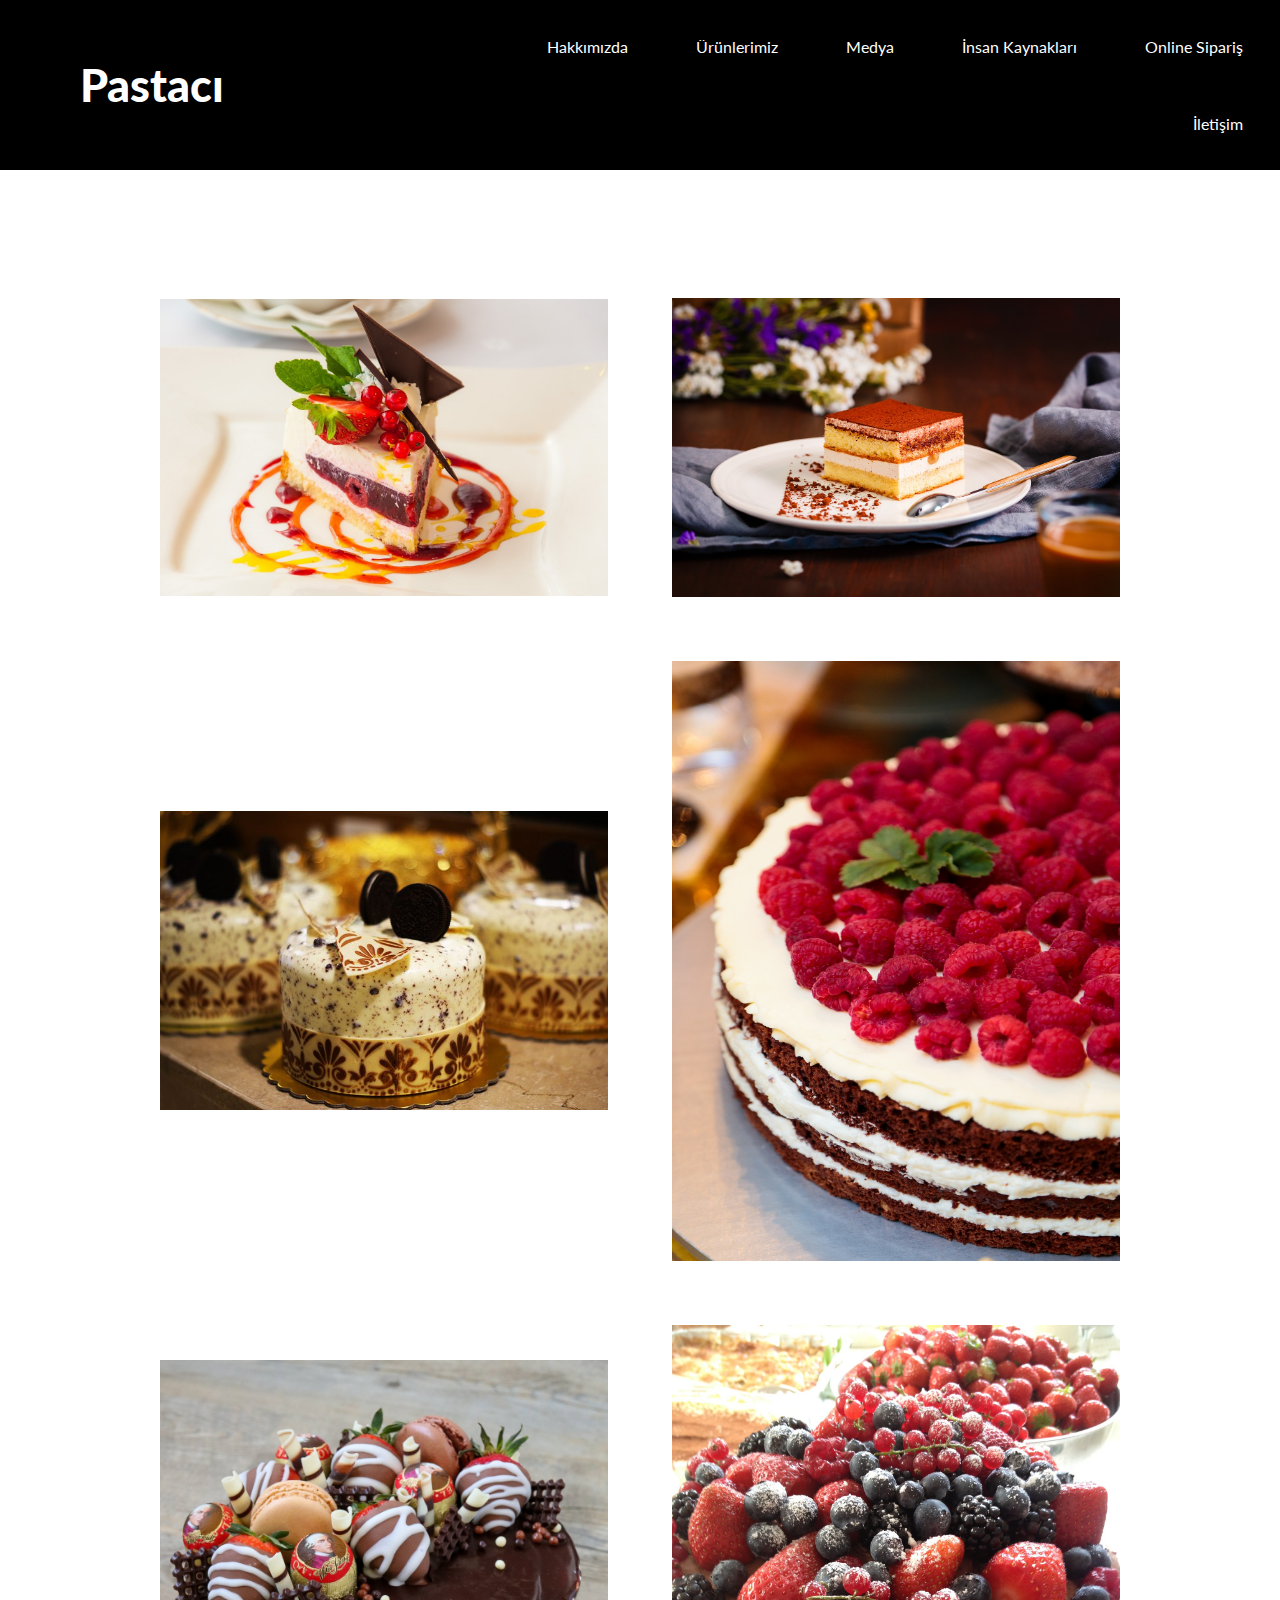
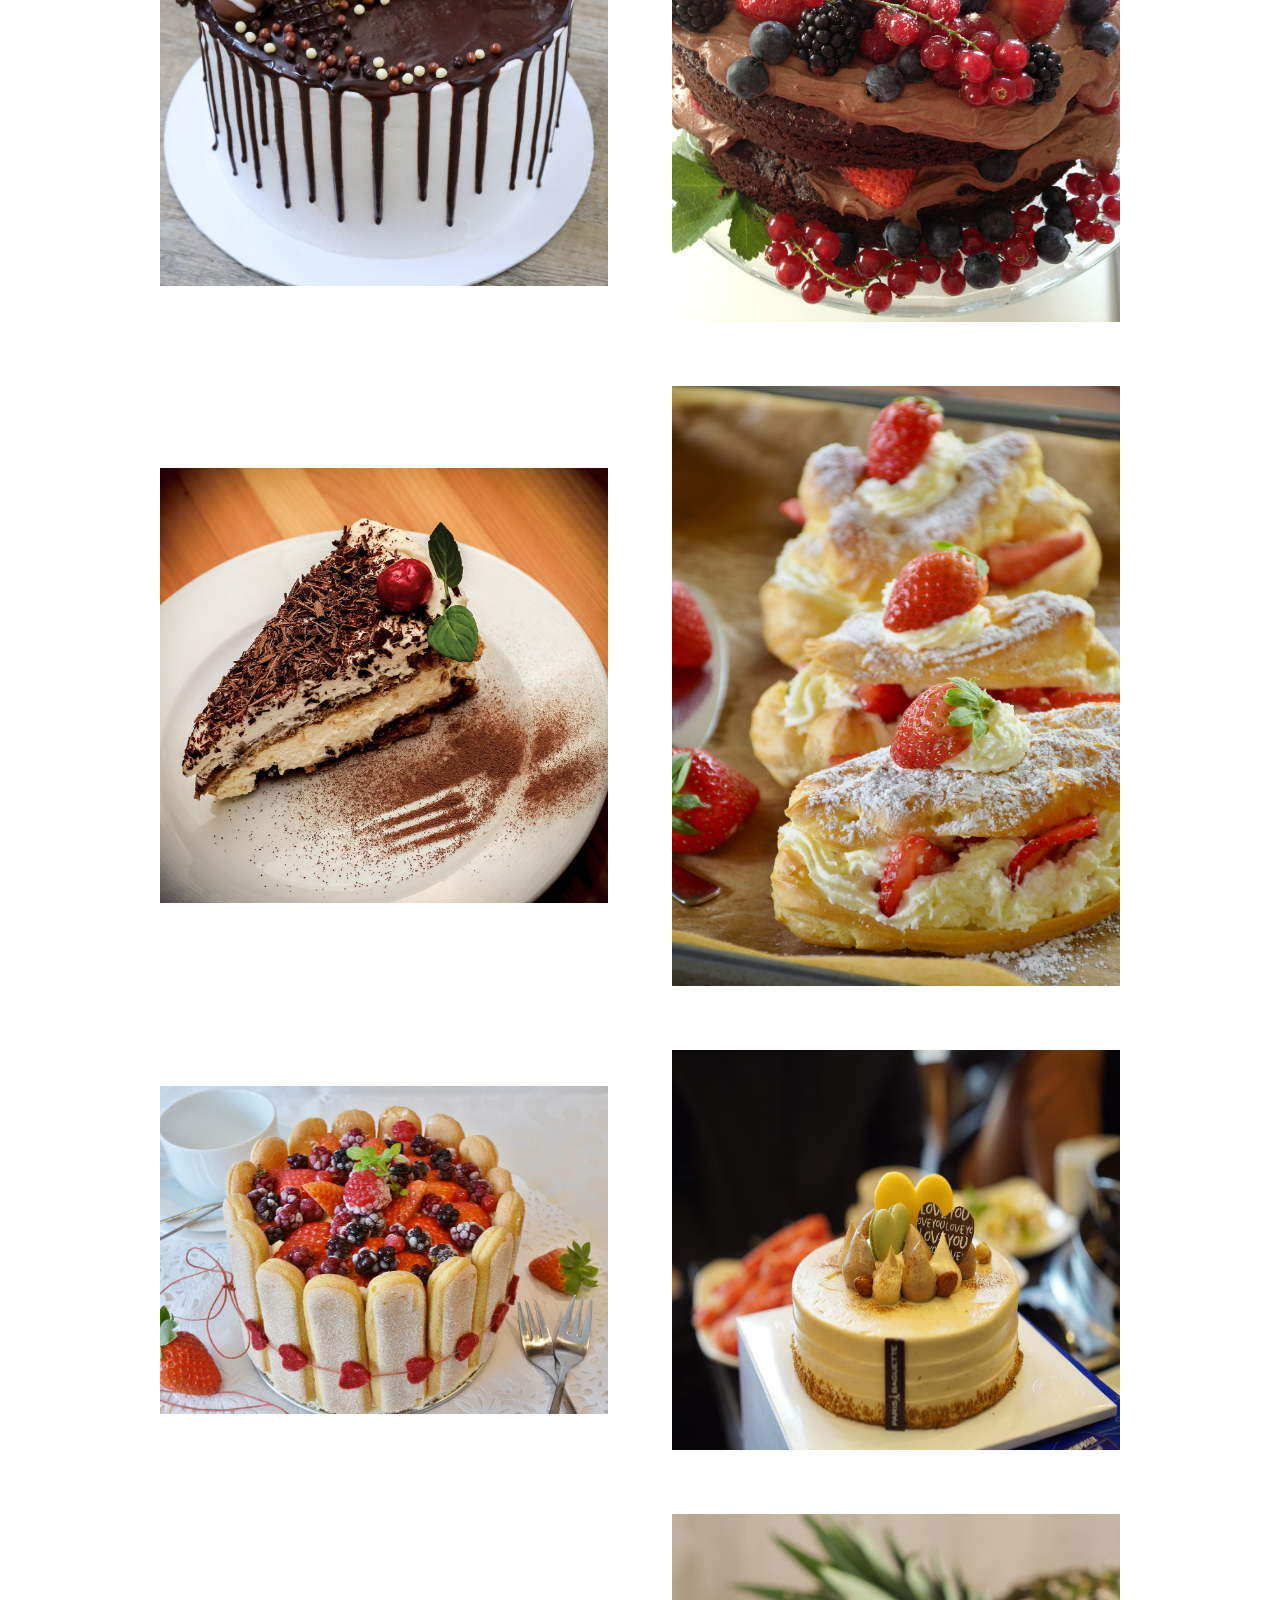
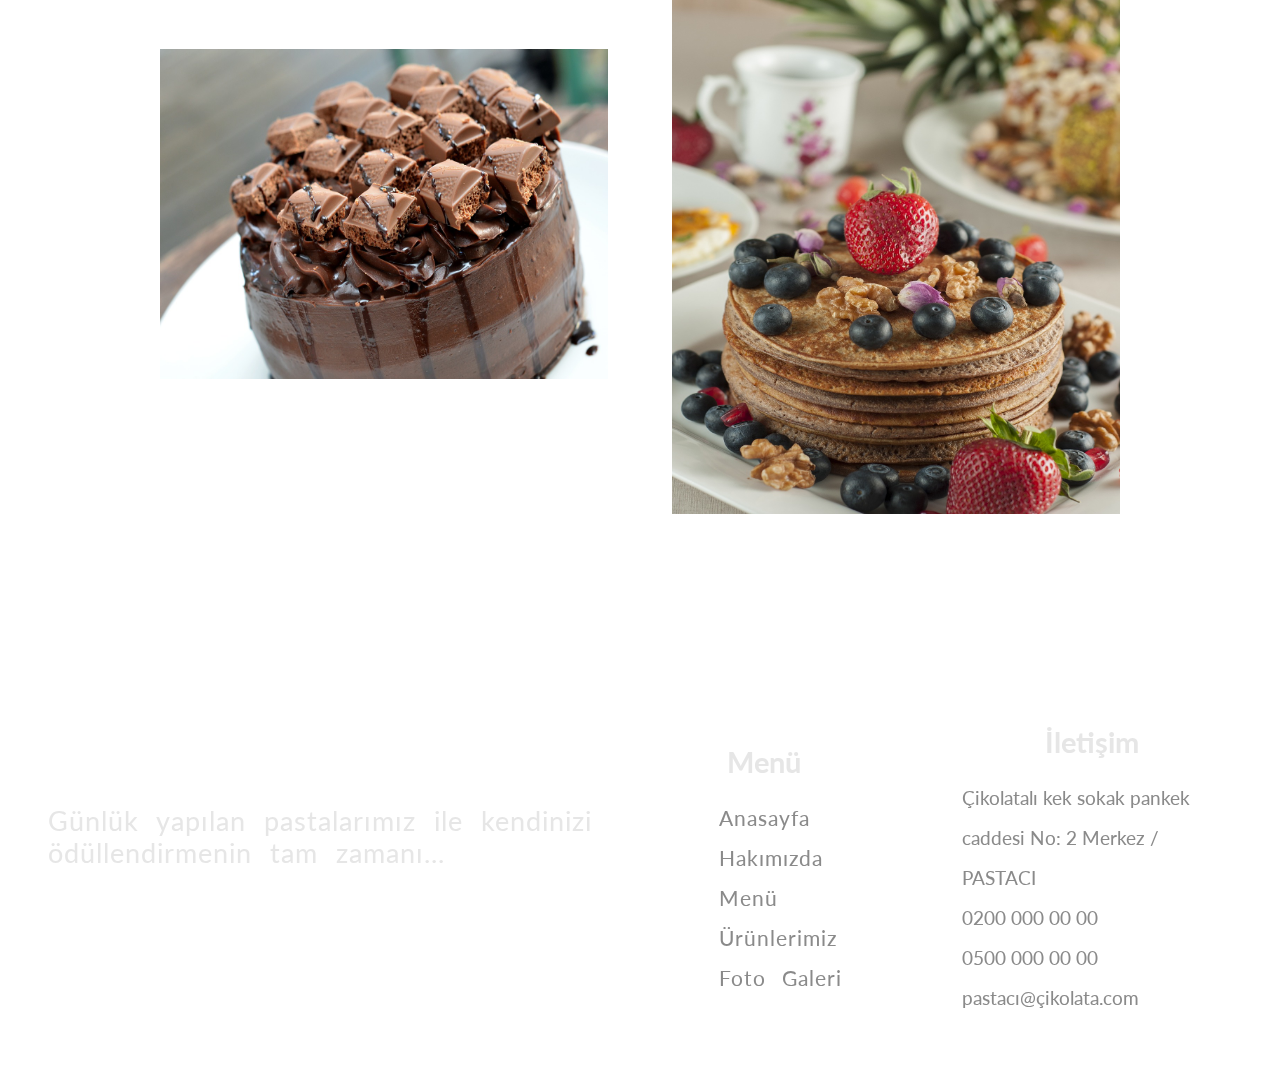
==== pastacı/index.html @ b0580503 "add pastacı" ====
<!DOCTYPE html>
<html lang="en">
<head>
    <meta charset="UTF-8">
    <meta name="viewport" content="width=device-width, initial-scale=1.0">
    <title>Pastacı</title>
    <link rel="stylesheet" href="https://cdnjs.cloudflare.com/ajax/libs/font-awesome/6.5.1/css/all.min.css" integrity="sha512-DTOQO9RWCH3ppGqcWaEA1BIZOC6xxalwEsw9c2QQeAIftl+Vegovlnee1c9QX4TctnWMn13TZye+giMm8e2LwA==" crossorigin="anonymous" referrerpolicy="no-referrer" />
    <link rel="preconnect" href="https://fonts.googleapis.com">
<link rel="preconnect" href="https://fonts.gstatic.com" crossorigin>
<link href="https://fonts.googleapis.com/css2?family=Lato:wght@400;900&display=swap" rel="stylesheet">
    <link rel="stylesheet" href="style.css">
</head>
<body>
    <div class="container">
        <header>
            <div class="logo">
                <p>Pastacı</p>
            </div>

            <nav>
                <div class="tab">
                    <a href="">Hakkımızda</a>
                </div>
                <div class="tab">
                    <a class="tab-label" href="">Ürünlerimiz</a>
                    <ul class="tab-content">
                        <li>Pastalar</li>
                        <li>Tatlılar</li>
                        <li>Çikolatalar</li>
                        <li>Simit ve Poğaçalar</li>
                    </ul>
                </div>
                <div class="tab">
                    <a href="">Medya</a>
                    <ul class="tab-content">
                        <li>Foto Galeri</li>
                        <li>Medyada Biz</li>
                    </ul>
                </div>
                <div class="tab">
                    <a class="tab-label" href="">İnsan Kaynakları</a>
                        <ul class="tab-content">
                            <li>İK Politikamız</li>
                            <li>İş Başvuru</li>
                        </ul>
                </div>
                <div class="tab">
                    <a href="">Online Sipariş</a>
                </div>
                <div class="tab">
                    <a href="">İletişim</a>
                </div>
            </nav>
            
        </header>
        <main>
            <div class="image-container">
                <img class="image" src="./images/the-cake-427920_1280.jpg" 
                alt="">
                <div class="text">Online Sipariş</div>
                <img class="image-1" src="./images/tiramisu-2897900_1280.jpg" alt="">
                <div class="text-1">Online Sipariş</div>
                <img class="image-2" src="./images/134a.jpg" alt="">
                <div class="text-2">Online Sipariş</div>
                <img class="image-3" src="./images/cake-4006761_1920.jpg" alt="">
                <div class="text-3">Online Sipariş</div>
                <img class="image-4" src="./images/cake-6329183_1280.jpg" alt="">
                <div class="text-4">Online Sipariş</div>
                <img class="image-5" src="./images/chocolate-cake-2123854_1920.jpg" alt="">
                <div class="text-5">Online Sipariş</div>
                <img class="image-6" src="./images/dessert-3330996_1280.jpg" alt="">
                <div class="text-6">Online Sipariş</div>
                <img class="image-7" src="./images/eclair-3366437_1920.jpg" alt="">
                <div class="text-7">Online Sipariş</div>
                <img class="image-8" src="./images/strawberrycake-3140025_1280.jpg" alt="">
                <div class="text-8">Online Sipariş</div>
                <img style="height: 400px;" class="image-9" src="./images/party-681660_1280.jpg" alt="">
                <div class="text-9">Online Sipariş</div>
                <img style="height: 330px;" class="image-10" src="./images/sweets-4367937_1280.jpg" alt="">
                <div class="text-10">Online Sipariş</div>
                <img class="image-11" src="./images/pancake-2764589_1920.jpg" alt="">
                <div class="text-11">Online Sipariş</div>
            </div>
        </main>
        <footer>
            <div class="footer">
                <div class="image-footer"></div>
                <div class="footer_container-1">
                <div class="footer-container-1 f-c">
                    <p>Günlük yapılan pastalarımız ile kendinizi ödüllendirmenin tam zamanı...</p>

                    <div>
                        <i class="fa-brands fa-facebook"></i>
                        <i class="fa-brands fa-instagram"></i>
                    </div>
                </div>
                <div class="footer-container-2 f-c">
                    <h4>Menü</h4>
                    <div class="footer-2-nav">
                        <a href="">Anasayfa</a>
                        <a href="">Hakımızda</a>
                        <a href="">Menü</a>
                        <a href="">Ürünlerimiz</a>
                        <a href="">Foto Galeri</a>
                    </div>
                </div>
                <div class="footer-container-3 f-c">
                    <h4 >İletişim</h4>

                    <div class="footer-iletişim">
                        <div>
                            <i class="fa-solid fa-location-pin"></i>
                            <p>Çikolatalı kek sokak pankek caddesi No: 2 Merkez / PASTACI</p>
                        </div>
                        <div>
                            <i class="fa-solid fa-phone"></i>
                            <p>0200 000 00 00</p>
                        </div>
                        <div>
                            <i class="fa-brands fa-whatsapp"></i>
                            <p>0500 000 00 00</p>
                        </div>
                        <div>
                            <i class="fa-solid fa-envelope"></i>
                            <p>pastacı@çikolata.com</p>
                        </div>
                    </div>
                </div>
                </div>

                <div class="footer_container-2">
                <p>© 2024 Pastacı by Seda | Tüm Hakları Saklıdır.</p>
                </div>
            </div>
            
            
        </footer>
    </div>
</body>
</html>
---- pastacı/style.css ----
* {
    margin: 0;
    padding: 0;
    box-sizing: border-box;
    font-family: 'Lato', sans-serif;
}

/*! HEADER */

header {
    width: 100vw;
    min-height: 70px;
    max-height: 200px;
    background-color: black;
    padding: 2rem;
    color: white;
    display: flex;
    gap: 10rem;
    justify-content: center;
    align-items: center;
    flex-wrap: wrap;
}

nav {
    flex: 1;
    position: relative;
    display: flex;
    justify-content: flex-end;
    flex-wrap: wrap;
    gap: 3rem;
    align-self: flex-end;
    width: 80%;
}

nav a {
    color: white;
    text-decoration: none;
}

.logo {
    margin-left: 3rem;
    font-size: 45px;
    font-weight: 900;
    width: 20%;
}
.tab {
    /* border: 1px solid red; */
    position: relative;
    margin: 5px;
}

.tab-label {
    padding: 10px;
    position: relative;
}

.tab-content {
    opacity: 0;
    position: absolute;
    top: 30px;
    left: 0;
    width: 200%;
    padding: 10px;
    box-shadow: 1px 1px 2px white;
    background-color: white;
    list-style: none;
    line-height: 2rem;
    color: black;
    border: 1px solid rgba(0, 0, 0, 0.103);
}
.tab-content li{
    cursor: pointer;
}

.tab:hover .tab-content {
    opacity: 1;
    transition: opacity 1s ease-in-out;
}

/*! MAİN*/
.image-container {
    display: flex;
    align-items: center;
    justify-content: center;
    gap: 4rem;
    flex-wrap: wrap;
    padding: 8rem 5rem;
    width: 100vw;
    position: relative;
    height: auto;
}

.text{
    position: absolute;
    font-size: 1.5rem;
    top: 15rem;
    left: 12rem;
    opacity: 0;
}
.text-1{
    position: absolute;
    font-size: 1.5rem;
    top: 15rem;
    right: 40rem;
    opacity: 0;
}
.text-2{
    position: absolute;
    font-size: 1.5rem;
    top: 15rem;
    right: 12rem;
    opacity: 0;
}
.text-3{
    position: absolute;
    font-size: 1.5rem;
    top: 45rem;
    left: 13rem;
    opacity: 0;
}
.text-4{
    position: absolute;
    font-size: 1.5rem;
    top: 45rem;
    left: 40rem;
    opacity: 0;
}
.text-5{
    position: absolute;
    font-size: 1.5rem;
    top: 45rem;
    right: 12rem;
    opacity: 0;
}
.text-6{
    position: absolute;
    font-size: 1.5rem;
    top: 85rem;
    left: 13rem;
    opacity: 0;
}
.text-7{
    position: absolute;
    font-size: 1.5rem;
    top: 85rem;
    right: 40rem;
    opacity: 0;
}
.text-8{
    position: absolute;
    font-size: 1.5rem;
    top: 85rem;
    right: 12rem;
    opacity: 0;
}
.text-9{
    position: absolute;
    font-size: 1.5rem;
    top: 122rem;
    left: 12rem;
    opacity: 0;
}
.text-10{
    position: absolute;
    font-size: 1.5rem;
    top: 123rem;
    left: 41rem;
    opacity: 0;
}
.text-11{
    position: absolute;
    font-size: 1.5rem;
    top: 124rem;
    right: 12rem;
    opacity: 0;
}

.image-container img:hover + .text,
.image-container img:hover + .text-1,
.image-container img:hover + .text-2,
.image-container img:hover + .text-3,
.image-container img:hover + .text-4,
.image-container img:hover + .text-5,
.image-container img:hover + .text-6,
.image-container img:hover + .text-7,
.image-container img:hover + .text-8,
.image-container img:hover + .text-9,
.image-container img:hover + .text-10,
.image-container img:hover + .text-11 {
    opacity: 1;
    color: white;
}


.image-container img {
    min-width: 30%;
    max-width: 40%;
    min-height: 100px;
    max-height: 600px;
    object-fit: content;
    flex: 1;
    transition: filter 0.5s ease-in-out;
    cursor: pointer;
}


.image-container img:hover {
    filter: brightness(20%) grayscale(100%);
    transform: rotate(360deg);
}


/*! FOOTER */

.footer{
    /* max-width: 100vw; */
    width: 100vw;
    line-height: 1.5rem;
    max-height: 500px;
    position: relative;
    color: white;
    display: flex;
    flex-direction: column;
    justify-content: center;
    gap: 4rem;
    padding:2rem;
    flex-wrap: wrap;

}
.image-footer{
    position: absolute;
    height: 100%;
    width: 100%;
    top: 0;
    left: 0;
    background-image: url(./images/chocolate-cake-2872128_1280.jpg);
    background-position: center;
    background-repeat: no-repeat;
    background-size: cover;
    background-attachment: fixed;
    filter: grayscale(100%) brightness(20%);
    flex: 1;

}
.footer_container-1{
    display: flex;
    justify-content: space-around;
    filter: brightness(90%);
    margin-top: 2rem;
    flex: 1;
    
}
.f-c{
    flex: 1;
}
.footer-container-1{
    align-self: center;
    font-size: 1.7rem;
    display: flex;
    flex-direction: column;
    gap: 2rem;
    line-height: 2rem;
    padding: 1rem;
    letter-spacing: 1px;
    word-spacing: 10px;
    flex: 2;
}

.footer-container-1 i{
    margin-left: 1rem;
    font-size: 2rem;
    cursor: pointer;
}
.footer-container-2{
    padding: 1rem;
    display: flex;
    flex-direction: column;
    justify-content: center;
    align-items: center;
    gap: 2rem;
}
.footer-container-2 h4{
    margin-right: 2rem;
    font-size: 1.8rem;
    filter: brightness(100%);
}
.footer-2-nav{
    display: flex;
    flex-direction: column;
    align-items: center;
    justify-content: center;
    gap: 1rem;
    letter-spacing: 1px;
    word-spacing: 10px;
}
.footer-2-nav a{
    text-decoration: none;
    color: white;
    align-self: flex-start;
    font-size: 1.3rem;
    filter: brightness(60%);
}
.footer-container-3{
    display: flex;
    flex-direction: column;
    justify-content: center;
    align-items: center;
    gap: 1rem;
    padding: 1rem;
    font-size: 1.2rem;
    line-height: 2.5rem;
}
.footer-container-3 p{
    filter: brightness(60%);
    
}
.footer-container-3 h4{
    font-size: 1.8rem;

}

.footer-iletişim{
    display: flex;
    flex-direction: column;
}

.footer-iletişim div{
    display: flex;
    align-items: first baseline;
    gap: 10px;
}

.footer_container-2{
    filter: brightness(60%);
    padding-left: 3rem;
}
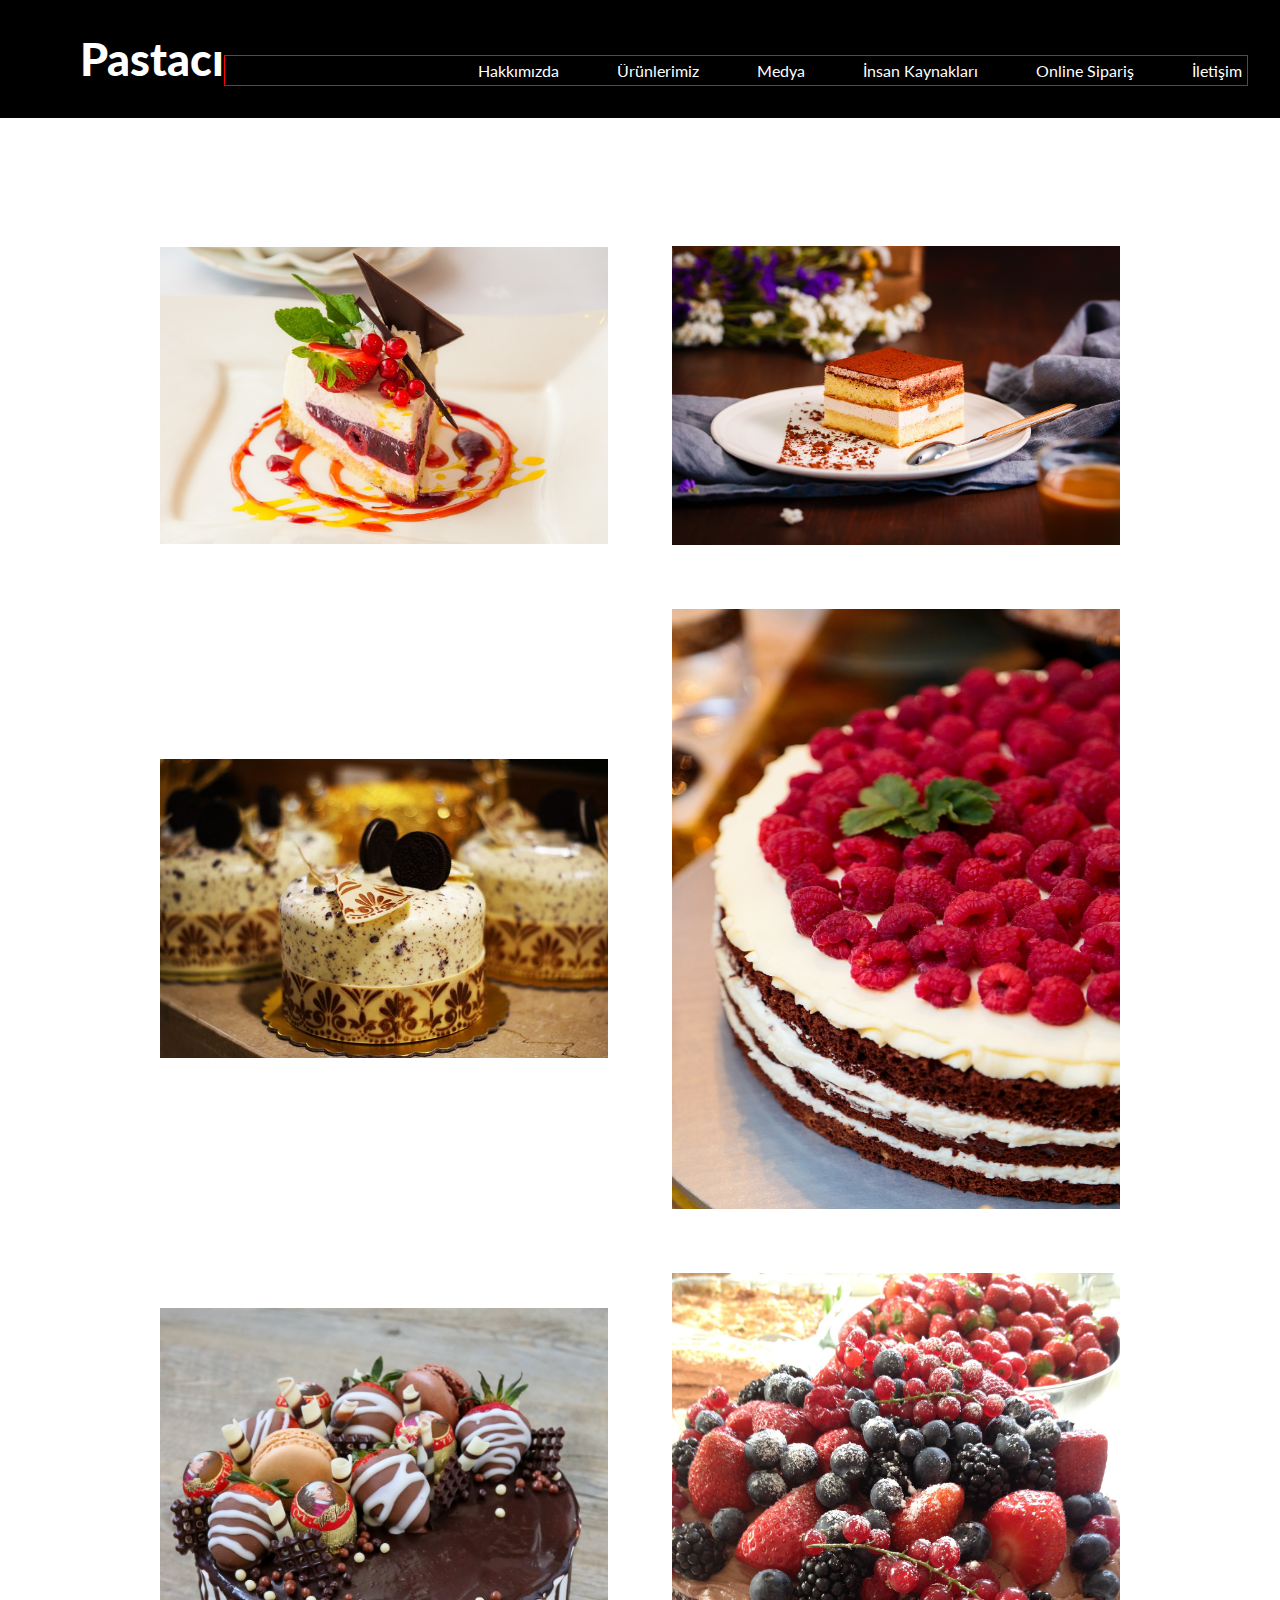
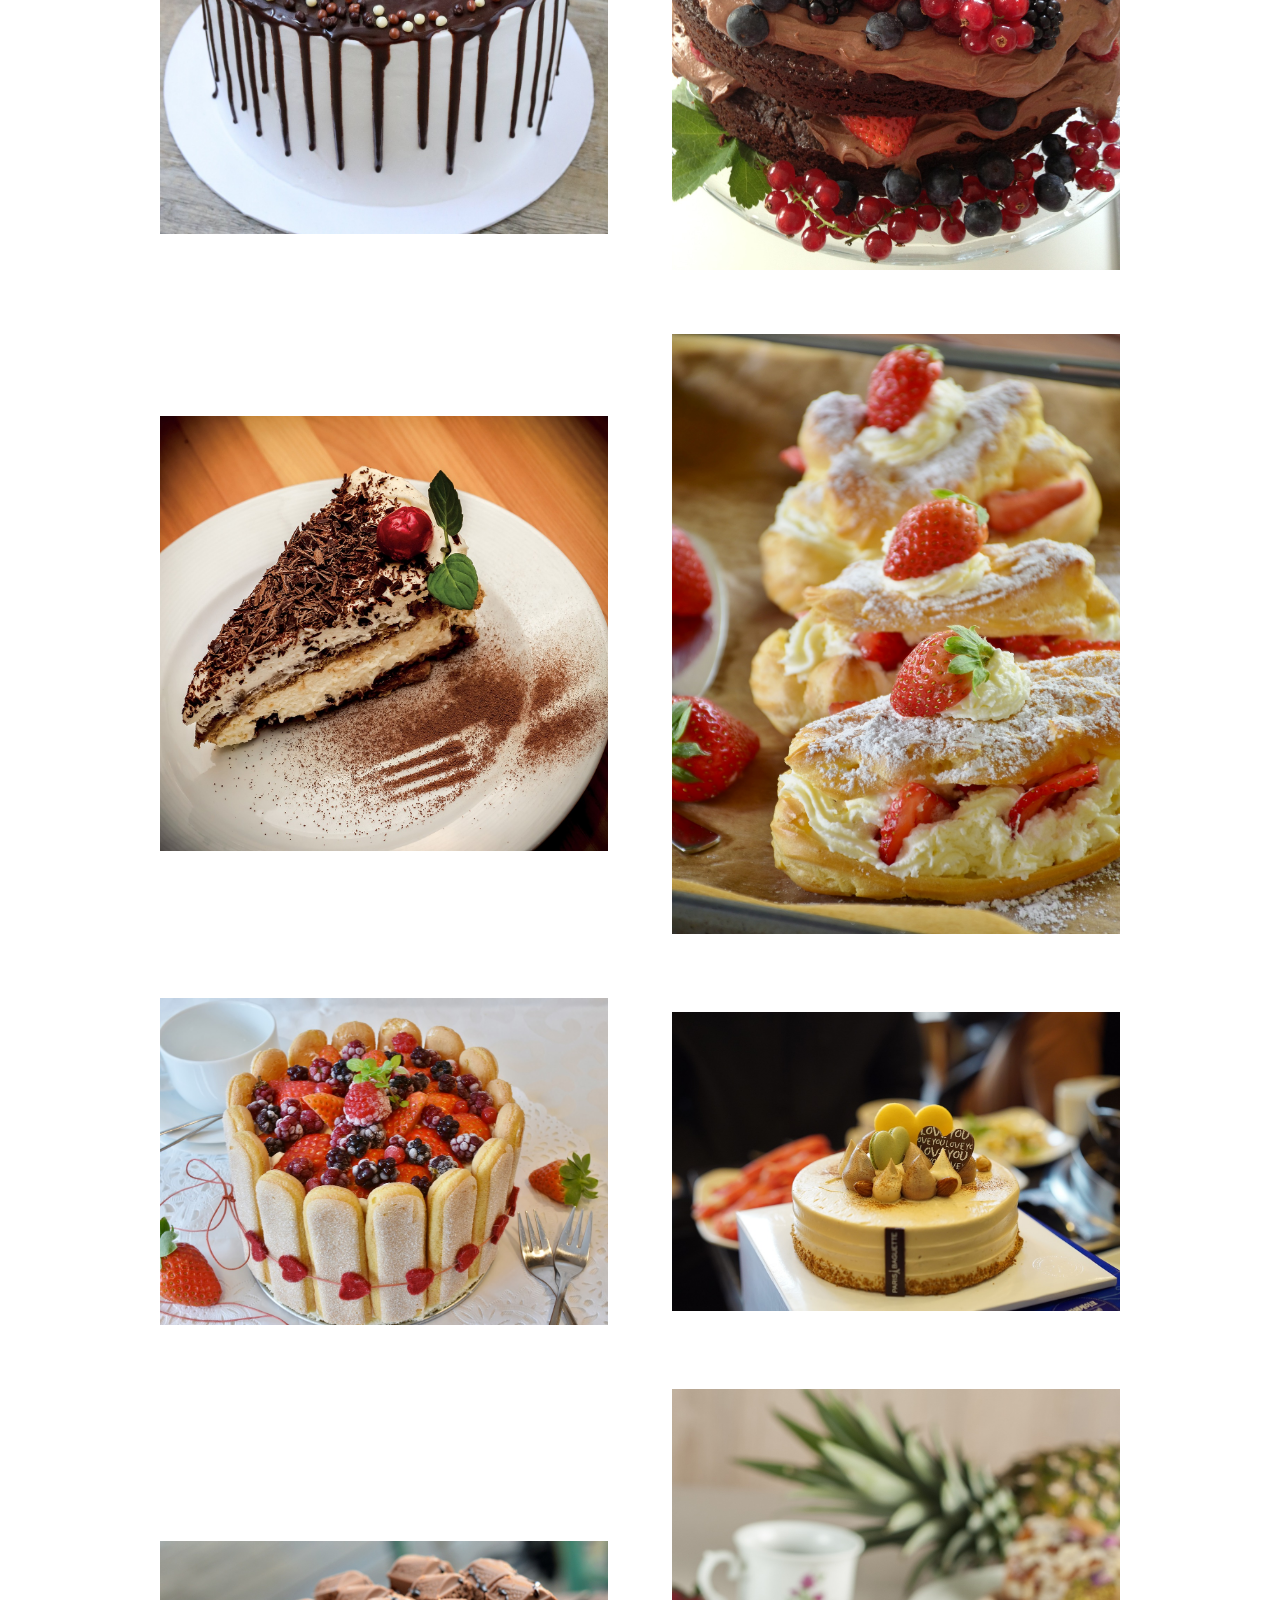
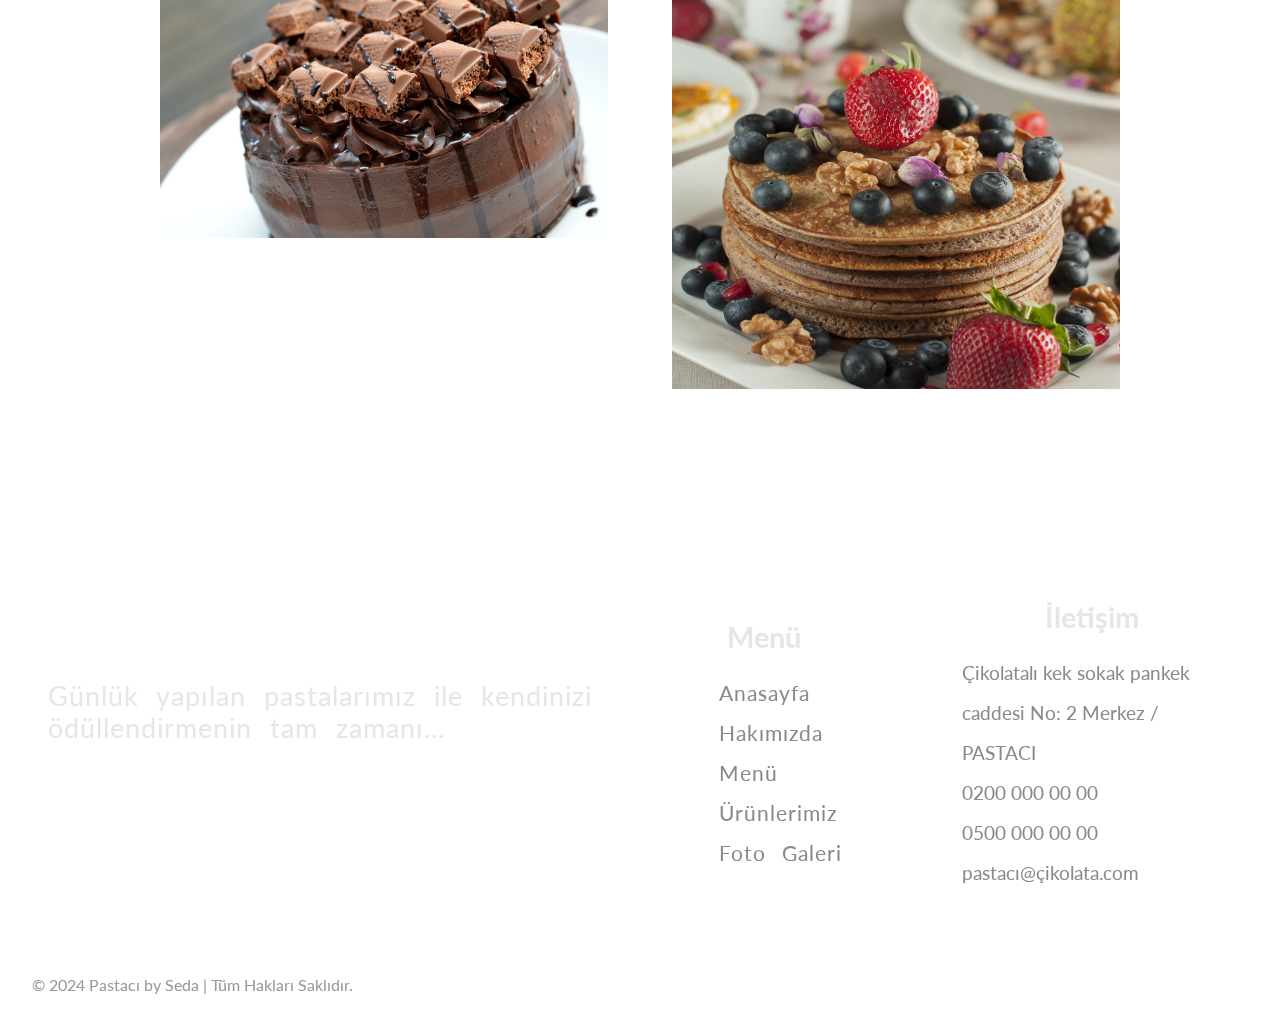
==== commit 8c14bd02: "some fixes" ====
--- a/pastacı/index.html
+++ b/pastacı/index.html
@@ -17,7 +17,7 @@
                 <p>Pastacı</p>
             </div>
 
-            <nav>
+            <nav class="navbar">
                 <div class="tab">
                     <a href="">Hakkımızda</a>
                 </div>
@@ -57,29 +57,17 @@
             <div class="image-container">
                 <img class="image" src="./images/the-cake-427920_1280.jpg" 
                 alt="">
-                <div class="text">Online Sipariş</div>
                 <img class="image-1" src="./images/tiramisu-2897900_1280.jpg" alt="">
-                <div class="text-1">Online Sipariş</div>
                 <img class="image-2" src="./images/134a.jpg" alt="">
-                <div class="text-2">Online Sipariş</div>
                 <img class="image-3" src="./images/cake-4006761_1920.jpg" alt="">
-                <div class="text-3">Online Sipariş</div>
                 <img class="image-4" src="./images/cake-6329183_1280.jpg" alt="">
-                <div class="text-4">Online Sipariş</div>
                 <img class="image-5" src="./images/chocolate-cake-2123854_1920.jpg" alt="">
-                <div class="text-5">Online Sipariş</div>
                 <img class="image-6" src="./images/dessert-3330996_1280.jpg" alt="">
-                <div class="text-6">Online Sipariş</div>
                 <img class="image-7" src="./images/eclair-3366437_1920.jpg" alt="">
-                <div class="text-7">Online Sipariş</div>
                 <img class="image-8" src="./images/strawberrycake-3140025_1280.jpg" alt="">
-                <div class="text-8">Online Sipariş</div>
-                <img style="height: 400px;" class="image-9" src="./images/party-681660_1280.jpg" alt="">
-                <div class="text-9">Online Sipariş</div>
-                <img style="height: 330px;" class="image-10" src="./images/sweets-4367937_1280.jpg" alt="">
-                <div class="text-10">Online Sipariş</div>
+                <img class="image-9" src="./images/party-681660_1280.jpg" alt="">
+                <img class="image-10" src="./images/sweets-4367937_1280.jpg" alt="">
                 <img class="image-11" src="./images/pancake-2764589_1920.jpg" alt="">
-                <div class="text-11">Online Sipariş</div>
             </div>
         </main>
         <footer>
@@ -132,8 +120,6 @@
                 <p>© 2024 Pastacı by Seda | Tüm Hakları Saklıdır.</p>
                 </div>
             </div>
-            
-            
         </footer>
     </div>
 </body>
--- a/pastacı/style.css
+++ b/pastacı/style.css
@@ -6,22 +6,20 @@
 }
 
 /*! HEADER */
-
-header {
-    width: 100vw;
-    min-height: 70px;
-    max-height: 200px;
+.container{
+    max-width: 1800px;
+    margin: auto;
+}
+header{
     background-color: black;
     padding: 2rem;
     color: white;
     display: flex;
-    gap: 10rem;
-    justify-content: center;
-    align-items: center;
-    flex-wrap: wrap;
-}
-
-nav {
+    align-items: center;
+}
+
+.navbar{
+    border: 1px solid red;
     flex: 1;
     position: relative;
     display: flex;
@@ -29,10 +27,9 @@
     flex-wrap: wrap;
     gap: 3rem;
     align-self: flex-end;
-    width: 80%;
-}
-
-nav a {
+}
+
+.navbar a{
     color: white;
     text-decoration: none;
 }
@@ -41,7 +38,6 @@
     margin-left: 3rem;
     font-size: 45px;
     font-weight: 900;
-    width: 20%;
 }
 .tab {
     /* border: 1px solid red; */
@@ -50,7 +46,7 @@
 }
 
 .tab-label {
-    padding: 10px;
+    /* padding: 10px; */
     position: relative;
 }
 
@@ -85,112 +81,9 @@
     gap: 4rem;
     flex-wrap: wrap;
     padding: 8rem 5rem;
-    width: 100vw;
     position: relative;
     height: auto;
 }
-
-.text{
-    position: absolute;
-    font-size: 1.5rem;
-    top: 15rem;
-    left: 12rem;
-    opacity: 0;
-}
-.text-1{
-    position: absolute;
-    font-size: 1.5rem;
-    top: 15rem;
-    right: 40rem;
-    opacity: 0;
-}
-.text-2{
-    position: absolute;
-    font-size: 1.5rem;
-    top: 15rem;
-    right: 12rem;
-    opacity: 0;
-}
-.text-3{
-    position: absolute;
-    font-size: 1.5rem;
-    top: 45rem;
-    left: 13rem;
-    opacity: 0;
-}
-.text-4{
-    position: absolute;
-    font-size: 1.5rem;
-    top: 45rem;
-    left: 40rem;
-    opacity: 0;
-}
-.text-5{
-    position: absolute;
-    font-size: 1.5rem;
-    top: 45rem;
-    right: 12rem;
-    opacity: 0;
-}
-.text-6{
-    position: absolute;
-    font-size: 1.5rem;
-    top: 85rem;
-    left: 13rem;
-    opacity: 0;
-}
-.text-7{
-    position: absolute;
-    font-size: 1.5rem;
-    top: 85rem;
-    right: 40rem;
-    opacity: 0;
-}
-.text-8{
-    position: absolute;
-    font-size: 1.5rem;
-    top: 85rem;
-    right: 12rem;
-    opacity: 0;
-}
-.text-9{
-    position: absolute;
-    font-size: 1.5rem;
-    top: 122rem;
-    left: 12rem;
-    opacity: 0;
-}
-.text-10{
-    position: absolute;
-    font-size: 1.5rem;
-    top: 123rem;
-    left: 41rem;
-    opacity: 0;
-}
-.text-11{
-    position: absolute;
-    font-size: 1.5rem;
-    top: 124rem;
-    right: 12rem;
-    opacity: 0;
-}
-
-.image-container img:hover + .text,
-.image-container img:hover + .text-1,
-.image-container img:hover + .text-2,
-.image-container img:hover + .text-3,
-.image-container img:hover + .text-4,
-.image-container img:hover + .text-5,
-.image-container img:hover + .text-6,
-.image-container img:hover + .text-7,
-.image-container img:hover + .text-8,
-.image-container img:hover + .text-9,
-.image-container img:hover + .text-10,
-.image-container img:hover + .text-11 {
-    opacity: 1;
-    color: white;
-}
-
 
 .image-container img {
     min-width: 30%;
@@ -214,9 +107,7 @@
 
 .footer{
     /* max-width: 100vw; */
-    width: 100vw;
     line-height: 1.5rem;
-    max-height: 500px;
     position: relative;
     color: white;
     display: flex;
@@ -224,7 +115,6 @@
     justify-content: center;
     gap: 4rem;
     padding:2rem;
-    flex-wrap: wrap;
 
 }
 .image-footer{
@@ -332,7 +222,81 @@
 
 .footer_container-2{
     filter: brightness(60%);
-    padding-left: 3rem;
-}
-
-
+    /* padding-left: 3rem; */
+}
+
+@media screen and (max-width:1279px) {
+    header{
+        flex-direction: column;
+    }
+    .navbar{
+        margin: auto;
+        font-size: 12px;
+        margin-top: 1rem;
+    }
+}
+
+@media screen and (max-width:768px) {
+    header{
+        flex-direction: row;
+        gap: 1rem;
+    }
+    .navbar{
+        flex-direction: column;
+        align-items: start;
+        margin-left: 0rem;
+        gap: 1rem;
+    }
+    .tab-content{
+        top: 0;
+        left: 6rem;
+    }
+    .logo{
+        flex: 1;
+        font-size: 70px;
+    }
+    .tab-content{
+        width: 130%;
+    }
+    .footer-container-1,.footer-container-3,.footer-2-nav a{
+        font-size: 1rem;
+    }
+    .footer-container-2 h4,.footer-container-3 h4{
+        font-size: 1.2rem;
+    }
+    .footer_container-2{
+        font-size: 12px;
+    }
+}
+
+@media screen and (max-width:570px) {
+    header{
+        flex-direction: column;
+    }
+    .navbar{
+        flex-direction: row;
+        justify-content: center;
+        align-items: center;
+        font-size: 10px;
+        margin: auto;
+    }
+    .logo{
+        font-size: 50px;
+    }
+    .tab-content{
+        width: 80px;
+    }
+    .footer-container-1,.footer-container-3,.footer-2-nav a{
+        font-size: 12px;
+    }
+    .footer-container-2 h4,.footer-container-3 h4{
+        font-size: 15px;
+    }
+    .footer-container-1 i{
+        font-size: 1.5rem;
+    }
+    .footer_container-2{
+        font-size: 9px;
+    }
+}
+
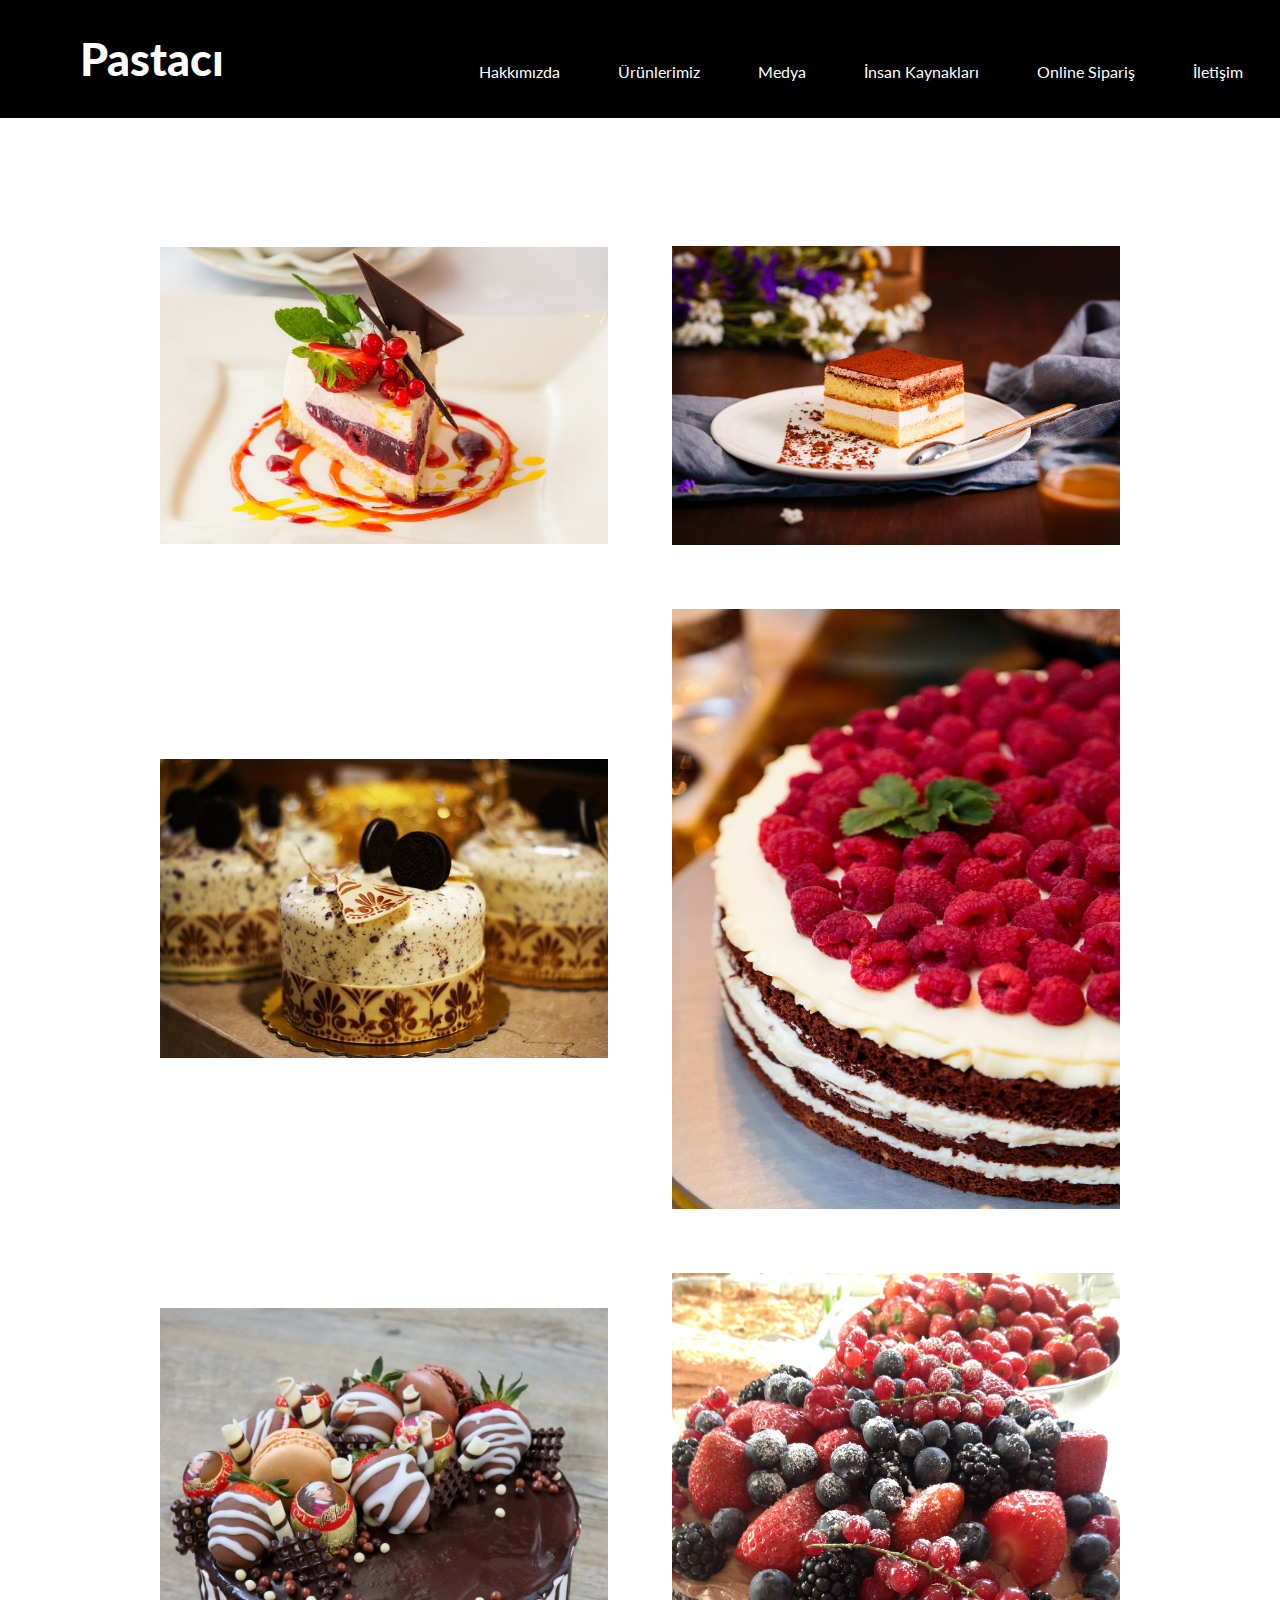
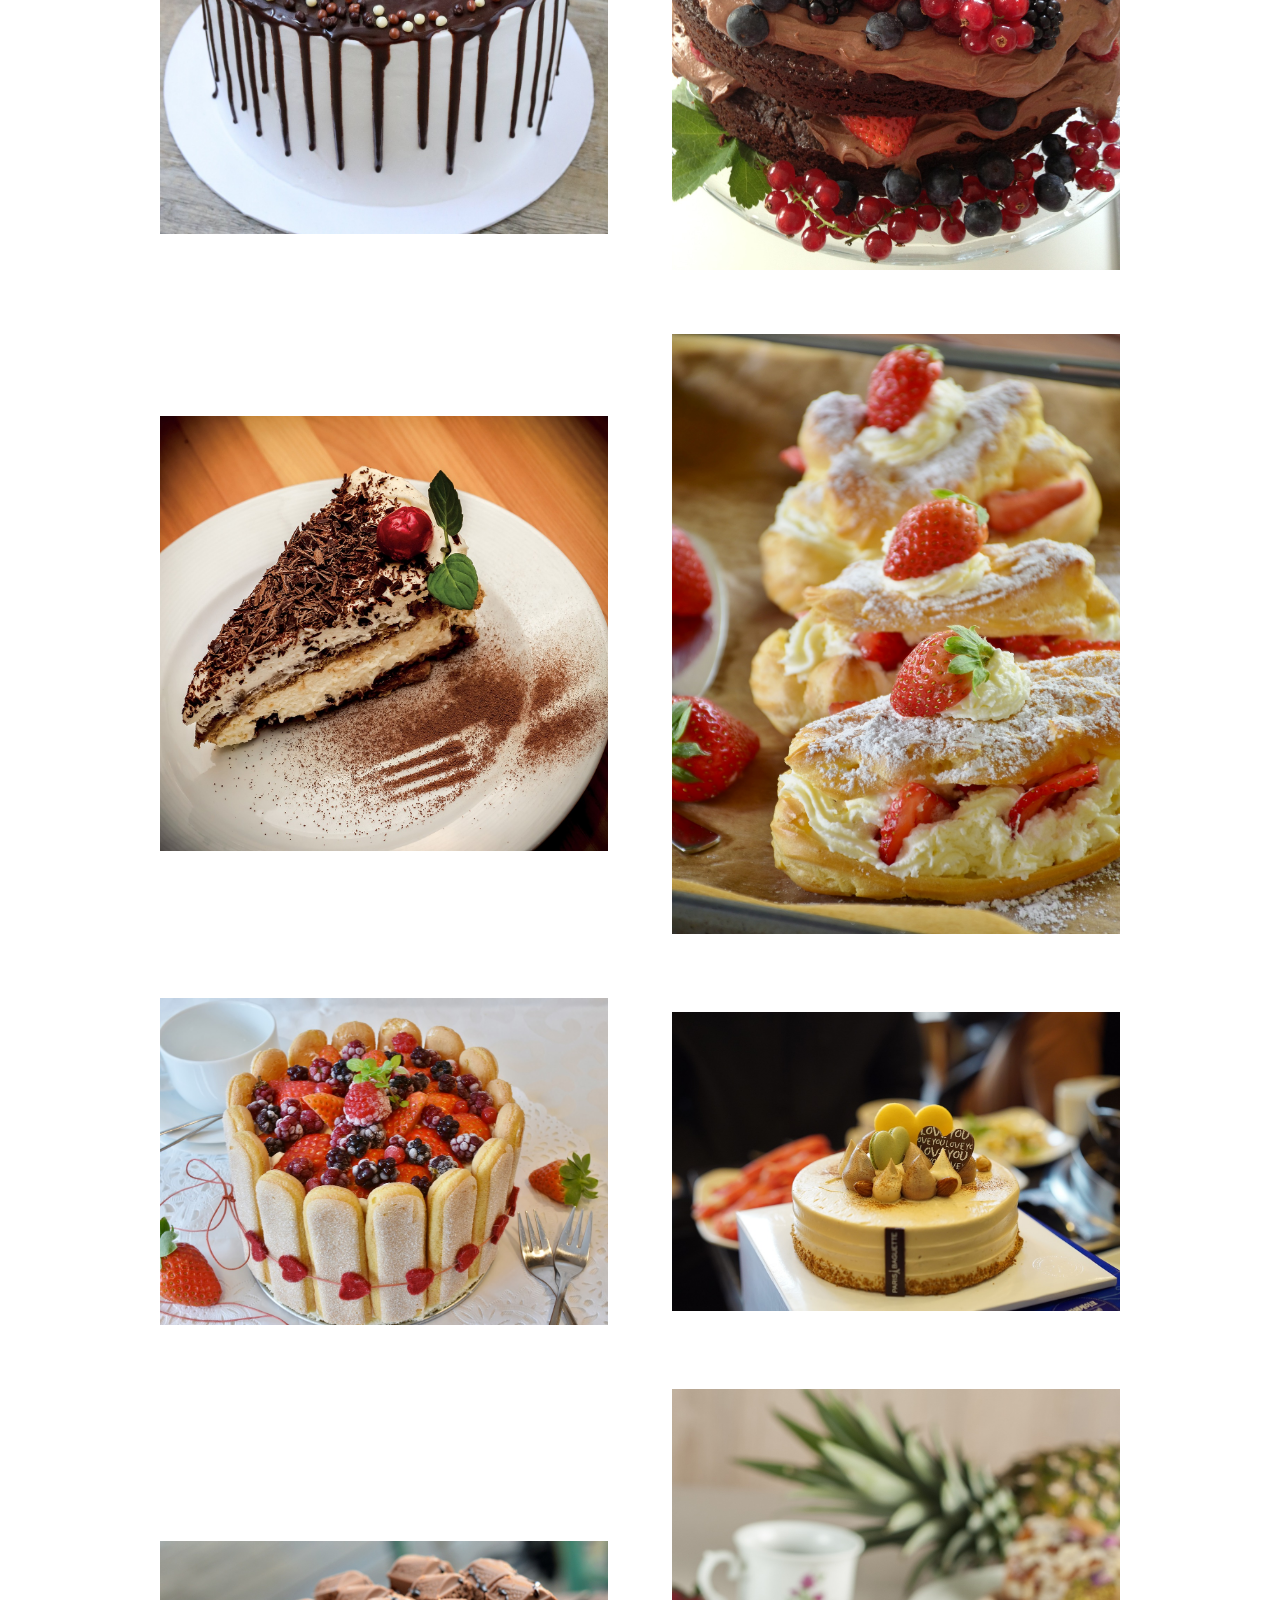
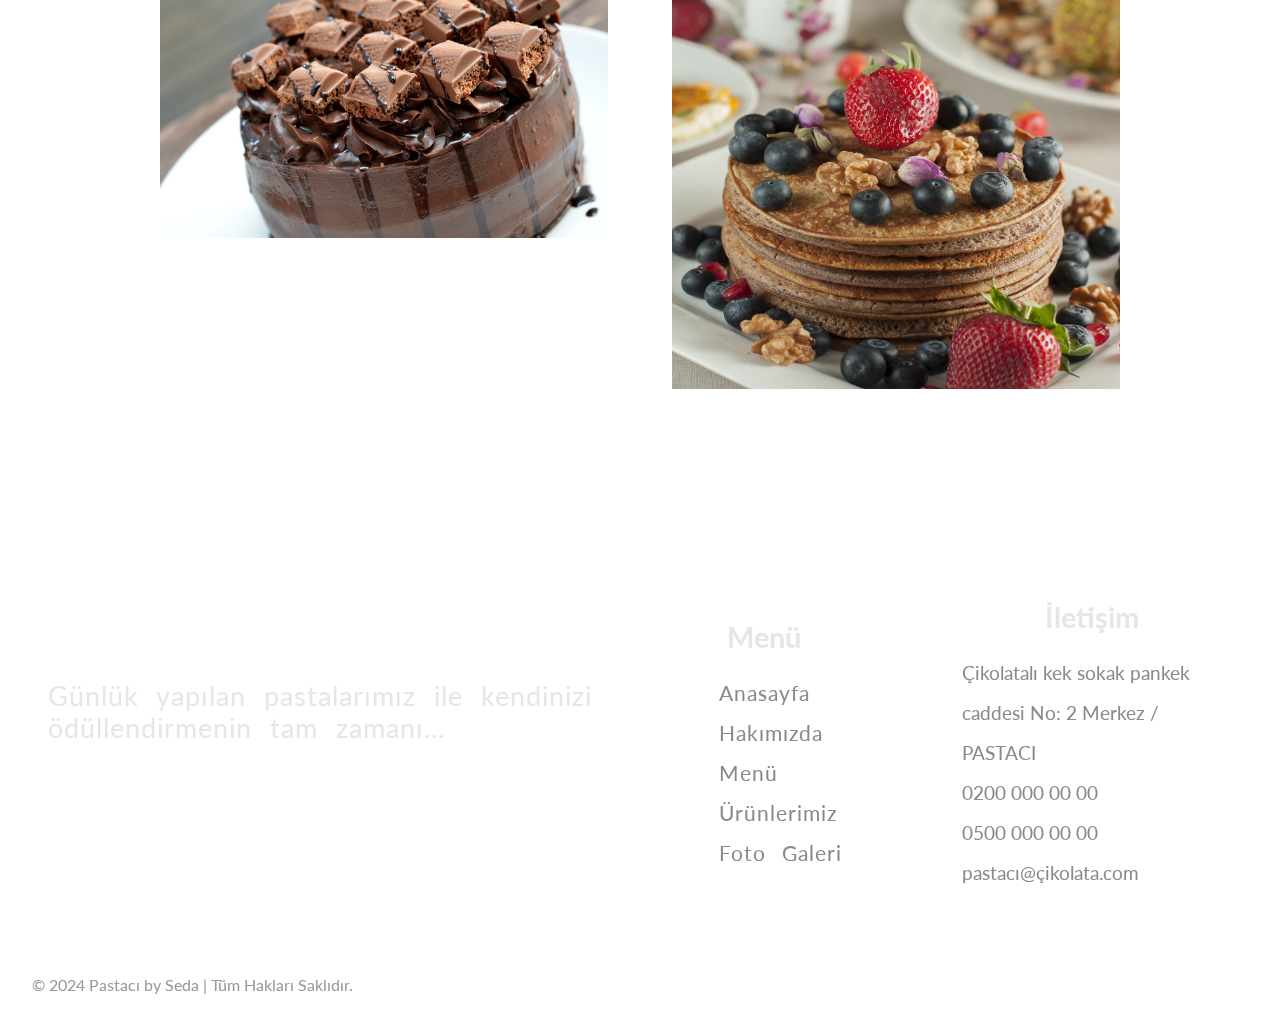
==== commit b533f75e: "add gif" ====
--- a/pastacı/index.html
+++ b/pastacı/index.html
@@ -123,4 +123,5 @@
         </footer>
     </div>
 </body>
-</html>+</html>
+
--- a/pastacı/style.css
+++ b/pastacı/style.css
@@ -19,7 +19,6 @@
 }
 
 .navbar{
-    border: 1px solid red;
     flex: 1;
     position: relative;
     display: flex;
